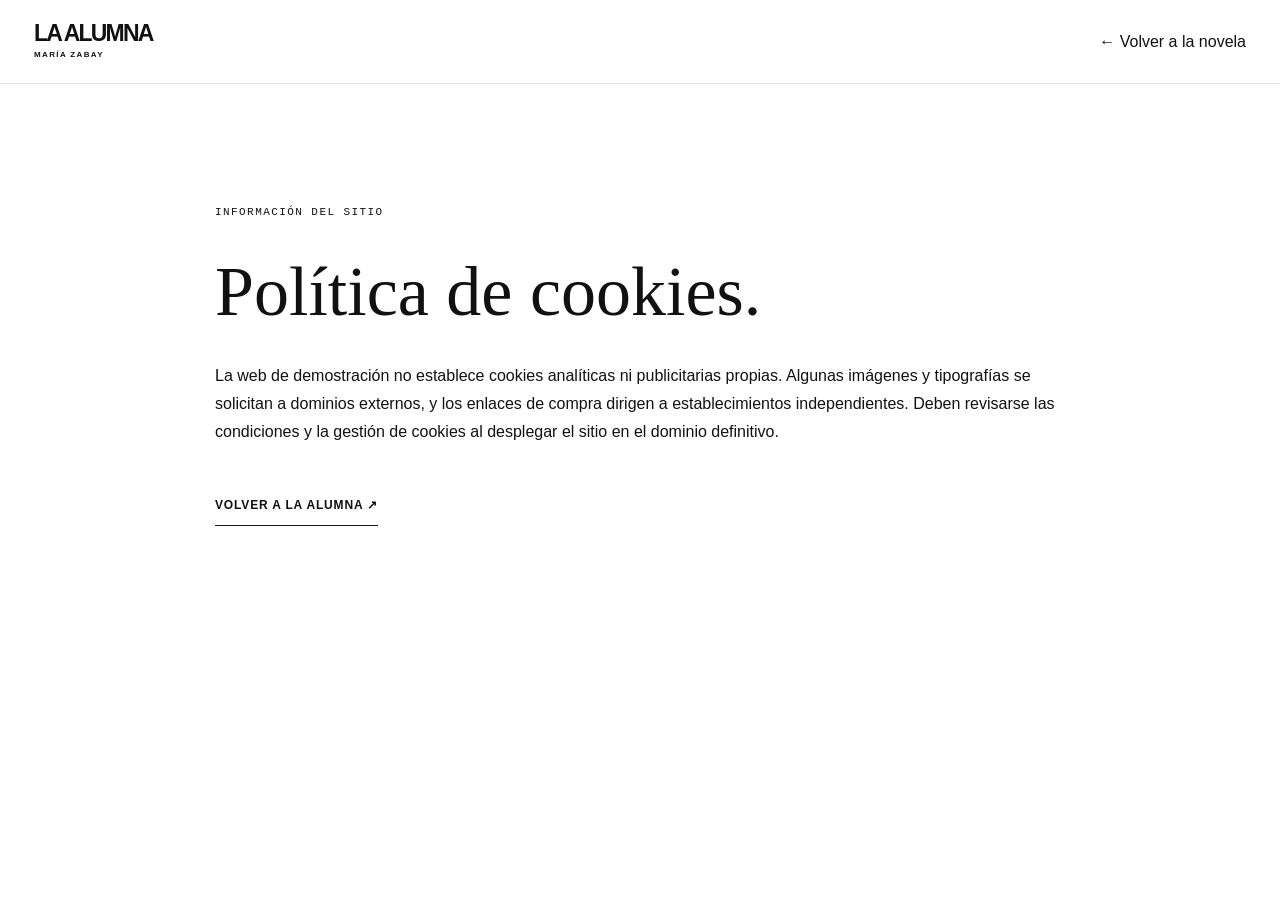
==== cookies.html @ 84623d20 "Add files via upload" ====
<!doctype html><html lang="es"><head><meta charset="utf-8"><meta name="viewport" content="width=device-width,initial-scale=1"><title>Cookies — La alumna</title><link rel="stylesheet" href="styles.css"></head><body><header class="site-header"><a class="identity" href="index.html"><span>LA ALUMNA</span><small>MARÍA ZABAY</small></a><a href="index.html">← Volver a la novela</a></header><main class="shell section" style="max-width:850px;min-height:65vh"><p class="eyebrow">INFORMACIÓN DEL SITIO</p><h1 style="font:400 clamp(40px,6vw,70px)/1.3 Georgia,serif;margin:25px 0">Política de cookies.</h1><p>La web de demostración no establece cookies analíticas ni publicitarias propias. Algunas imágenes y tipografías se solicitan a dominios externos, y los enlaces de compra dirigen a establecimientos independientes. Deben revisarse las condiciones y la gestión de cookies al desplegar el sitio en el dominio definitivo.</p><p style="margin-top:25px"><a class="underlined-link" href="index.html">Volver a La alumna ↗</a></p></main></body></html>
---- styles.css ----
:root{--paper:#fff;--ink:#131313;--muted:#65615f;--line:#e5e0dd;--soft:#f7f4f2;--rose:#eadad6;--pink:#b98d86;--serif:'Libre Baskerville',Georgia,'Times New Roman',serif;--sans:'DM Sans','Helvetica Neue',Arial,sans-serif;--edge:max(34px,calc((100vw - 1300px)/2));}
*,*::before,*::after{box-sizing:border-box}html{scroll-behavior:smooth;scroll-padding-top:92px}body{margin:0;background:var(--paper);color:var(--ink);font-family:var(--sans);font-size:15px;-webkit-font-smoothing:antialiased}body.modal-open{overflow:hidden}a{color:inherit;text-decoration:none}button{font:inherit}img{max-width:100%;display:block}button,a{-webkit-tap-highlight-color:transparent}button:focus-visible,a:focus-visible,[tabindex]:focus-visible{outline:2px solid #76615c;outline-offset:5px}h1,h2,h3,h4,p,blockquote,figure{margin:0}h1,h2,h3{font-weight:400}p{line-height:1.77}.shell{width:min(100% - 86px,1300px);margin-inline:auto}.scroll-progress{position:fixed;top:0;left:0;height:2px;width:0;background:#24201f;z-index:1000;pointer-events:none}.skip-link{position:absolute;z-index:300;top:-60px;left:20px;background:#111;color:#fff;padding:12px 18px}.skip-link:focus{top:15px}.site-header{height:84px;position:sticky;top:0;z-index:50;background:rgba(255,255,255,.96);display:flex;align-items:center;justify-content:space-between;padding:0 var(--edge);border-bottom:1px solid #e9e6e3;backdrop-filter:blur(15px);gap:28px}.identity{font-weight:700;display:flex;gap:4px;flex-direction:column;line-height:1;letter-spacing:.05em;font-size:19px;white-space:nowrap}.identity small{font-size:9px;letter-spacing:.235em;line-height:1.7;font-weight:500}.desktop-nav{display:flex;gap:clamp(14px,2vw,30px);align-items:center;margin-left:auto}.desktop-nav a{font-size:11px;letter-spacing:.01em;white-space:nowrap;transition:opacity .25s}.desktop-nav a:hover{opacity:.48}.header-actions{display:flex;gap:14px;align-items:center}.btn{display:inline-flex;gap:26px;align-items:center;justify-content:center;padding:17px 23px;font-size:11px;letter-spacing:.045em;font-weight:700;border:1px solid var(--ink);background:transparent;cursor:pointer;min-height:51px;transition:background .2s,transform .2s,color .2s}.btn:hover{transform:translateY(-2px)}.btn-dark{background:#151515;color:#fff}.btn-dark:hover{background:#39302e}.btn-small{min-height:41px;padding:12px 17px;font-size:11px;gap:15px}.menu-toggle{display:none;width:42px;height:42px;border:1px solid var(--line);background:#fff;flex-direction:column;align-items:center;justify-content:center;gap:6px;cursor:pointer}.menu-toggle span{width:17px;height:1px;background:#111;display:block}.mobile-nav{position:absolute;top:83px;left:0;right:0;background:#fff;border-bottom:1px solid var(--line);padding:16px var(--edge) 24px;box-shadow:0 15px 30px rgba(0,0,0,.04)}.mobile-nav:not([hidden]){display:grid}.mobile-nav a{padding:14px 0;border-bottom:1px solid var(--line);font-size:14px}
/* Hero editorial */
.hero{min-height:690px;position:relative;display:grid;grid-template-columns:1fr .9fr;align-items:center;column-gap:50px;padding-block:84px 78px}.hero-copy{position:relative;z-index:3;padding-bottom:44px}.eyebrow{font-size:10px;font-weight:700;letter-spacing:.21em;text-transform:uppercase;line-height:1.65}.hero .eyebrow{margin-bottom:34px}.pin{width:7px;height:7px;background:var(--ink);display:inline-block;border-radius:50%;margin-right:9px}.hairline-dot{margin-inline:8px}.hero h1{font-family:var(--serif);font-size:clamp(73px,8.3vw,135px);letter-spacing:-.095em;line-height:.98;white-space:nowrap}.hero h1 em{font-weight:400;letter-spacing:-.085em}.title-period{font-family:var(--serif);font-size:.8em;margin-left:.04em}.hero-lead{margin-top:34px;font-family:var(--serif);font-size:clamp(23px,2.7vw,34px);line-height:1.5;letter-spacing:-.025em}.hero-lead span{color:#817875}.hero-description{max-width:460px;margin:24px 0 29px;font-size:14px;color:#57524f;line-height:1.9}.hero-links{display:flex;align-items:center;gap:29px}.text-link{font-size:11px;text-decoration:underline;text-underline-offset:5px}.text-link span{margin-left:5px}.hero-art{height:550px;position:relative;display:flex;align-items:center;justify-content:center;min-width:0}.hero-halo{position:absolute;width:390px;height:470px;background:radial-gradient(ellipse at 50% 52%,#f6ebea 0%,#fcfaf9 62%,#fff 76%);border-radius:50%;filter:blur(4px)}.side-note{position:absolute;right:-4px;top:70px;writing-mode:vertical-rl;font-size:9px;letter-spacing:.25em;color:#8d8582}.book-slot{perspective:1400px;display:grid;place-items:center;width:440px;height:480px;max-width:100%;z-index:3;overflow:visible}.book-hint{position:absolute;bottom:5px;text-align:center;font-size:10px;letter-spacing:.05em;color:#86807d;white-space:nowrap}.hint-icon{display:inline-block;border:1px solid #b4a8a3;border-radius:50%;font-size:16px;width:30px;height:30px;line-height:28px;margin-right:8px;color:#423f3e}.hero-bottom{position:absolute;bottom:18px;left:0;right:0;display:flex;align-items:center;justify-content:space-between;font-size:9px;font-weight:700;letter-spacing:.15em;color:#8b8582}.hero-bottom a{color:#34302e}.hero-bottom a span{padding-left:8px}
/* Book: front, reverse and independently turning 3D sheets */
.book{--bw:253px;--bh:388px;position:relative;width:var(--bw);height:var(--bh);transform-style:preserve-3d;transform:rotateY(-16deg) rotateX(3deg) translateZ(0);transition:transform 1.1s cubic-bezier(.2,.72,.3,1);cursor:pointer}.book:focus-visible{outline:2px solid var(--ink)}.book-back,.book-sheet,.book-cover,.book-spine{position:absolute;inset:0;transform-style:preserve-3d}.book-back{background:linear-gradient(90deg,#d1c5c2,#eee8e4 5%,#faf8f6 18%,#f6f1ee 100%);box-shadow:inset -14px 0 4px -13px #c6bcb7,6px 7px 0 -3px #d4cbc7;transform:translateZ(-11px);border:1px solid #d1c8c3}.book-sheet{transform-origin:left center;transition:transform 1.25s cubic-bezier(.35,.03,.28,1);border:1px solid #e0dad5;background:#fbfaf8}.book-sheet.sheet-one{z-index:5;transform:translateZ(5px)}.book-sheet.sheet-two{z-index:4;transform:translateZ(3px)}.book-sheet.sheet-three{z-index:3;transform:translateZ(1px)}.page-face{position:absolute;inset:0;backface-visibility:hidden;background:linear-gradient(95deg,#f2eee8,#fff 12%,#fff 92%,#e9e2dd);padding:34px 24px;color:#393432;overflow:hidden;box-shadow:inset 7px 0 12px rgba(60,40,26,.045);display:flex;flex-direction:column;gap:20px}.page-face span{font-size:7px;font-weight:700;letter-spacing:.18em;color:#958882}.page-face strong{font-family:var(--serif);font-size:27px;font-weight:400;line-height:1.3;letter-spacing:-.06em;margin-top:40px}.page-face p{font-family:var(--serif);font-size:12px;line-height:1.9;margin-top:10px}.page-face.back-face{transform:rotateY(180deg);background:linear-gradient(95deg,#dcd5d0,#fff 13%,#fff 94%)}.book-cover{z-index:9;transform-origin:left center;transition:transform 1.25s cubic-bezier(.38,.04,.22,1);transform:translateZ(10px)}.cover-exterior,.cover-interior{position:absolute;inset:0;backface-visibility:hidden;overflow:hidden;border:1px solid rgba(0,0,0,.1)}.cover-exterior{background:#f1e9eb;box-shadow:inset 7px 0 12px rgba(0,0,0,.11),15px 20px 24px rgba(31,21,20,.15)}.cover-exterior img{width:100%;height:100%;object-fit:cover}.cover-interior{transform:rotateY(180deg);background:linear-gradient(90deg,#e8dfdc,#fff 20%,#fff);padding:35px 23px;display:flex;flex-direction:column;align-items:center;justify-content:space-between;text-align:center}.cover-interior span,.cover-interior small{font-size:8px;font-weight:700;letter-spacing:.2em}.cover-interior i{font-family:var(--serif);font-weight:400;font-size:17px;line-height:1.8}.book-spine{width:21px;inset:1px auto 1px -10px;background:linear-gradient(#bb8b8c,#d7aeaa);transform:rotateY(-90deg) translateZ(0);transform-origin:right center;writing-mode:vertical-rl;text-align:center;font-size:8px;color:#5d3836;letter-spacing:.12em;font-weight:700;padding-top:25px;z-index:2}.book::after{content:"";position:absolute;left:0;right:0;bottom:-2px;height:11px;transform-origin:top center;transform:rotateX(-90deg) translateY(-5px);background:repeating-linear-gradient(90deg,#efeae5 0px,#fff 2px,#ded7d1 3px,#fff 4px);z-index:1}.book:hover,.book.is-open,.book:focus-visible{transform:rotateY(-7deg) rotateX(2deg) translateX(13px);}.book:hover .book-cover,.book.is-open .book-cover,.book:focus-visible .book-cover{transform:translateZ(10px) rotateY(-153deg)}.book:hover .sheet-one,.book.is-open .sheet-one,.book:focus-visible .sheet-one{transform:translateZ(5px) rotateY(-146deg);transition-delay:.36s}.book:hover .sheet-two,.book.is-open .sheet-two,.book:focus-visible .sheet-two{transform:translateZ(3px) rotateY(-137deg);transition-delay:.71s}.book:hover .sheet-three,.book.is-open .sheet-three,.book:focus-visible .sheet-three{transform:translateZ(1px) rotateY(-119deg);transition-delay:1.04s}.book:not(:hover):not(.is-open):not(:focus-visible) .book-cover{transition-delay:.42s}.book:not(:hover):not(.is-open):not(:focus-visible) .sheet-three{transition-delay:0s}.book:not(:hover):not(.is-open):not(:focus-visible) .sheet-two{transition-delay:.13s}.book:not(:hover):not(.is-open):not(:focus-visible) .sheet-one{transition-delay:.28s}
.theme-band{height:76px;overflow:hidden;border-top:1px solid var(--line);border-bottom:1px solid var(--line);display:flex;align-items:center}.theme-band-track{display:flex;align-items:center;gap:30px;white-space:nowrap;text-transform:uppercase;letter-spacing:.12em;font-size:14px;font-family:var(--serif);animation:marquee 45s linear infinite;width:max-content}.theme-band-track b{font-size:19px;font-weight:400;color:#9b8c87}@keyframes marquee{to{transform:translateX(-40%)}}.section{padding-top:120px;padding-bottom:120px}.section-top{display:flex;align-items:center;gap:28px;margin-bottom:75px}.index,.tiny-tag{font-size:10px;letter-spacing:.15em;font-weight:700;white-space:nowrap}.section-rule{height:1px;background:var(--line);flex:1}.tiny-tag{color:#9b9490;font-weight:500}.story-layout{display:grid;grid-template-columns:1fr .74fr;gap:13%;align-items:start}.story-heading h2,.two-cols h2,.excerpt-content h2,.characters-header h2,.press-head h2{font:400 clamp(38px,4.4vw,67px)/1.24 var(--serif);letter-spacing:-.055em}.story-heading h2{max-width:640px}.thin-ornament{font-size:36px;padding-top:55px}.story-body{padding-top:9px}.story-body>p{font-size:14px;color:#514e4a;margin-bottom:25px}.story-body .intro-paragraph{font:400 24px/1.55 var(--serif);color:#111;letter-spacing:-.035em;margin-bottom:26px}.line-quote{border-left:2px solid var(--pink);margin-top:36px;padding:8px 0 8px 26px;display:flex;align-items:flex-start;gap:16px}.line-quote>span{font:40px var(--serif);line-height:1;color:#bb9991}.line-quote p{font:italic 16px/1.7 var(--serif)}.horizontal-line{height:1px;background:var(--line);margin-block:90px 64px}.universe-grid{display:grid;grid-template-columns:1fr .8fr;gap:16%;align-items:center}.universe-title .eyebrow{margin-bottom:23px}.universe-title h3{font:400 clamp(29px,3.6vw,46px)/1.35 var(--serif);letter-spacing:-.06em;max-width:490px;margin-bottom:22px}.universe-title>p:last-child{font-size:14px;color:#635e5b;max-width:460px}.universe-quote{padding:44px 30px 44px 55px;background:#f6f4f2}.universe-quote p{font:italic 25px/1.6 var(--serif);letter-spacing:-.04em}.universe-quote small{display:block;margin-top:28px;font-size:9px;letter-spacing:.12em;color:#85817b}
.universe-section{background:#faf9f8}.two-cols{display:grid;grid-template-columns:1fr .85fr;gap:14%;margin-bottom:100px}.two-cols .eyebrow{margin-bottom:26px}.body-long{padding-top:22px}.body-long p{font-size:14px;color:#5d5753;margin-bottom:24px}.body-long p strong{color:var(--ink);font-weight:600}.synopsis-pane{background:#fff;display:grid;grid-template-columns:1.1fr .9fr;min-height:600px}.synopsis-copy{padding:clamp(45px,6vw,90px)}.synopsis-copy h3{font:400 clamp(31px,4vw,55px)/1.3 var(--serif);letter-spacing:-.07em;margin:25px 0 28px}.synopsis-copy>p:not(.eyebrow){font-size:14px;color:#56514e;margin-top:16px}.underlined-link{display:inline-flex;justify-content:space-between;gap:25px;border-bottom:1px solid #151515;padding-bottom:11px;margin-top:25px;font-size:12px;font-weight:600}.underlined-link:hover{color:#a17c75}.synopsis-art{display:grid;place-items:center;min-width:0;background:linear-gradient(145deg,#eae2de,#f9f4f2 65%,#e7dddb)}.cover-editorial{position:relative;width:47%;box-shadow:26px 30px 29px rgba(55,38,36,.20);transform:rotate(-5deg)}.cover-editorial img{width:100%;height:auto}.cover-editorial>span{position:absolute;bottom:-45px;left:0;white-space:nowrap;font-size:9px;letter-spacing:.13em;color:#8b7772}.pillars{display:grid;grid-template-columns:repeat(4,1fr);margin-top:65px;gap:0}.pillar{padding:25px 30px 26px;border-top:1px solid #d8d3d0;border-right:1px solid #dedad7}.pillar:first-child{padding-left:0}.pillar:last-child{border-right:0}.pillar>span{font-size:9px;letter-spacing:.17em;color:#7d736d}.pillar h4{font:400 26px/1.3 var(--serif);letter-spacing:-.045em;margin:24px 0 12px}.pillar p{font-size:12px;line-height:1.75;color:#6b6461}
.excerpt-content{display:grid;grid-template-columns:1fr .7fr;gap:13%;min-height:480px;align-items:center}.excerpt-content .eyebrow{margin-bottom:30px}.excerpt-content blockquote{font:italic clamp(21px,2.2vw,30px)/1.75 var(--serif);letter-spacing:-.04em;max-width:650px;margin:35px 0}.minor-note{max-width:485px;font-size:11px;margin-top:18px;color:#857f7b}.minor-note a{text-decoration:underline;text-underline-offset:3px}.excerpt-book-visual{min-height:410px;display:grid;place-items:center;position:relative;background:linear-gradient(120deg,#f5f2f0,#f6eeee 65%,#fff)}.excerpt-book-visual img{height:335px;width:auto;box-shadow:20px 23px 30px rgba(53,36,35,.16);transform:rotate(5deg)}.ex-book-label{position:absolute;left:25px;bottom:23px;font-size:9px;letter-spacing:.18em;color:#817571}
.characters-section{background:#f8f6f4}.characters-header{display:flex;justify-content:space-between;gap:40px;align-items:end;margin-bottom:60px}.characters-header h2{max-width:640px}.characters-header p{max-width:270px;font-size:14px;color:#69615f}.characters-shell{display:grid;grid-template-columns:.53fr 1fr;border-top:1px solid #dcd5d0;min-height:370px}.character-tabs{border-right:1px solid #dcd5d0;display:flex;flex-direction:column}.character-tabs button{border:0;border-bottom:1px solid #dcd5d0;padding:28px 25px 28px 0;display:flex;align-items:center;justify-content:space-between;background:transparent;font:400 26px/1.2 var(--serif);text-align:left;cursor:pointer;color:#817b77;transition:color .2s}.character-tabs button:hover,.character-tabs button[aria-selected=true]{color:var(--ink)}.character-tabs button[aria-selected=true] span{transform:translate(4px,-4px)}.character-tabs span{font:15px var(--sans);transition:transform .2s}.character-detail{padding:35px 0 30px 75px;max-width:650px}.character-kicker{font-size:10px;letter-spacing:.18em;color:#8e837e}.character-detail h3{font:400 38px/1.35 var(--serif);letter-spacing:-.05em;margin:26px 0}.character-detail>p{font-size:14px;color:#645d59}.character-fear{border-top:1px solid #d9d0cb;padding-top:22px;margin-top:30px;display:flex;gap:25px;font-size:12px}.character-fear b{font-size:9px;letter-spacing:.15em;white-space:nowrap;padding-top:3px}.character-fear span{color:#5b5552}
.press-head{display:flex;align-items:end;justify-content:space-between;gap:30px;margin-bottom:60px}.press-head p{max-width:280px;color:#6c6561;font-size:14px}.press-grid{display:grid;grid-template-columns:repeat(3,1fr);gap:17px}.press-card{border:1px solid var(--line);padding:29px 26px;min-height:345px;display:flex;flex-direction:column;transition:background .24s,transform .24s;min-width:0}.press-card:hover{background:#f8f5f4;transform:translateY(-4px)}.press-card-featured{grid-column:span 3;min-height:370px;background:#f7f5f3}.press-card-featured .press-inner{display:grid;grid-template-columns:1fr 210px;gap:35px}.press-card-featured .press-inner img{width:190px;height:260px;object-fit:cover;object-position:top center;mix-blend-mode:multiply;filter:grayscale(1)}.press-index{font-size:9px;letter-spacing:.18em;color:#99918c;display:block;margin-bottom:30px}.press-meta{font-weight:700;letter-spacing:.13em;font-size:9px}.press-meta span{margin-inline:7px;color:#afa39f}.press-card h3{font:400 26px/1.4 var(--serif);letter-spacing:-.055em;margin:18px 0;max-width:460px}.press-card p{font-size:12px;color:#6d6560;max-width:430px}.press-link{font-size:11px;font-weight:700;display:block;margin-top:auto;padding-top:27px;text-decoration:underline;text-underline-offset:5px}.press-card-featured h3{font-size:clamp(31px,3vw,45px)}
.author-section{border-top:1px solid var(--line)}.author-grid{display:grid;grid-template-columns:1.04fr .86fr;gap:14%;align-items:start}.author-copy h2{font:400 clamp(60px,7vw,103px)/1.11 var(--serif);letter-spacing:-.085em;margin:24px 0 35px}.author-copy h2 span{font-size:.8em}.author-copy>p:not(.eyebrow){font-size:13px;line-height:1.93;margin-bottom:18px;color:#57514d}.author-portrait{position:relative;min-width:0}.author-portrait img{width:100%;height:570px;object-fit:cover;object-position:center 30%;filter:saturate(.86)}.author-portrait>span{display:block;font-size:9px;letter-spacing:.18em;color:#8f8680;margin-top:15px}.author-manifesto{margin-top:115px;margin-bottom:130px;border-block:1px solid var(--line);padding:65px 20px;display:flex;align-items:center;gap:9%;justify-content:center}.author-manifesto span{font-size:45px}.author-manifesto blockquote{font:italic 36px/1.45 var(--serif);letter-spacing:-.045em;max-width:730px}.books-heading{display:flex;justify-content:space-between;align-items:end;margin-bottom:36px;gap:30px}.books-heading .eyebrow{margin-bottom:20px}.books-heading h3{font:400 clamp(30px,4vw,49px)/1.3 var(--serif);letter-spacing:-.05em}.carousel-controls{display:flex;gap:8px;flex-shrink:0}.arrow-button{width:51px;height:51px;border:1px solid #bfb8b4;background:#fff;font-size:21px;cursor:pointer;transition:background .22s,color .22s}.arrow-button:hover{background:#171717;color:#fff}.books-carousel{display:flex;gap:21px;overflow-x:auto;scroll-snap-type:x mandatory;overscroll-behavior-x:contain;padding-bottom:22px;scrollbar-width:none;cursor:grab}.books-carousel:active{cursor:grabbing}.books-carousel::-webkit-scrollbar{display:none}.book-card{flex:0 0 clamp(164px,16.4vw,205px);scroll-snap-align:start;min-width:0;display:flex;flex-direction:column;gap:7px}.book-card-cover{width:100%;aspect-ratio:2/3;display:flex;align-items:center;justify-content:center;background:#f6f3f0;overflow:hidden;transition:transform .3s;box-shadow:0 3px 7px rgba(34,28,27,.04)}.book-card:hover .book-card-cover{transform:translateY(-6px)}.book-card-cover img{width:100%;height:100%;object-fit:contain}.book-card>span{font:400 14px/1.5 var(--serif);margin-top:12px}.book-card>small{font-size:10px;color:#89817c}.cover-type{padding:12px;background:#1f1c1b;color:#e5dcd7;flex-direction:column;gap:25px}.cover-type span{font-size:8px;letter-spacing:.14em}.cover-type strong{font:400 26px/1.3 var(--serif);text-align:center}.cover-type i{font:italic 12px var(--serif)}.carousel-progress{height:2px;background:#edeae8;margin-top:25px;overflow:hidden}.carousel-progress span{display:block;width:15%;height:100%;background:#171717;transition:width .25s,transform .25s}.reviews-block{margin-top:120px;padding-top:74px;border-top:1px solid var(--line)}.reviews-block>.eyebrow{margin-bottom:45px}.reviews-grid{display:grid;grid-template-columns:repeat(2,1fr);gap:0 70px}.reviews-grid figure{border-top:1px solid var(--line);padding:34px 0 42px}.reviews-grid blockquote{font:italic 18px/1.75 var(--serif);letter-spacing:-.018em}.reviews-grid figcaption{font-size:11px;font-weight:700;margin-top:22px;letter-spacing:.07em}
.final-cta{border-top:1px solid var(--line);background:#f9f6f4;padding:145px 0}.final-grid{display:grid;grid-template-columns:1fr 1fr;gap:12%;align-items:center}.final-book-art{perspective:1400px;min-height:475px;display:flex;align-items:center;justify-content:center;flex-direction:column;padding-top:25px;position:relative}.book--final{--bw:228px;--bh:350px}.final-book-hint{font-size:10px;color:#8e817c;letter-spacing:.08em;margin-top:40px}.final-copy>.eyebrow{display:block;margin-bottom:31px}.final-copy h2{font:400 clamp(37px,4.7vw,67px)/1.3 var(--serif);letter-spacing:-.058em;margin-bottom:27px}.final-copy p{font-size:15px;color:#665f5b;max-width:440px;margin-bottom:31px}.book-data{font-size:10px;letter-spacing:.09em;color:#8c827e;margin-top:34px;line-height:2}.book-data span{margin-inline:7px}.site-footer{padding:37px 0;border-top:1px solid var(--line)}.footer-grid{display:grid;grid-template-columns:1fr 1fr 2fr;gap:20px;align-items:center}.footer-brand{font-weight:700;font-size:16px;letter-spacing:.06em;display:flex;flex-direction:column;gap:4px}.footer-brand small{font-size:8px;letter-spacing:.22em}.site-footer p{font-size:10px;line-height:1.5;color:#78716e}.site-footer nav{display:flex;flex-wrap:wrap;justify-content:flex-end;gap:13px 20px}.site-footer nav a{font-size:10px;color:#4c4846}.site-footer nav a:hover{text-decoration:underline}
/* Modals, reader and accessible controls */
.modal[hidden]{display:none!important}.modal{position:fixed;inset:0;z-index:250;display:grid;place-items:center;padding:24px}.modal-dim{position:absolute;inset:0;background:rgba(12,10,9,.62)}.modal-panel{position:relative;max-width:550px;width:100%;background:white;box-shadow:0 30px 90px rgba(0,0,0,.15);padding:56px;max-height:min(92dvh,840px);overflow-y:auto}.modal-panel h2{font:400 38px/1.34 var(--serif);letter-spacing:-.055em;margin:22px 0}.modal-panel>p:not(.eyebrow){font-size:13px;color:#706762}.modal-close{position:absolute;right:15px;top:15px;width:40px;height:40px;border:1px solid #e4dedb;background:white;font-size:24px;cursor:pointer}.buy-links{margin-top:32px;border-top:1px solid #ded8d4}.buy-links a{padding:21px 0;border-bottom:1px solid #ded8d4;display:flex;justify-content:space-between;align-items:center;font-size:14px;font-weight:600}.buy-links a:hover{color:#a37670}.modal-meta{font-size:9px;letter-spacing:.14em;color:#837d79;margin-top:28px}.modal-panel-large{max-width:770px}.preview-disclaimer{font-size:11px!important}.reader-page{margin-top:25px;min-height:335px;background:#faf8f6;border:1px solid #eee9e5;padding:32px clamp(24px,6vw,75px);display:flex;flex-direction:column;justify-content:space-between}.reader-head,.reader-foot{font-size:9px;letter-spacing:.17em;color:#918581}.reader-page h3{font:400 32px/1.3 var(--serif);margin:23px 0 10px}.reader-page p{font:400 16px/1.9 var(--serif);line-height:1.9}.reader-foot{align-self:flex-end;margin-top:auto;padding-top:20px}.reader-controls{display:flex;justify-content:space-between;gap:10px;align-items:center;margin-top:22px}.reader-controls button{border:1px solid #e0d8d4;padding:12px;background:white;cursor:pointer;font-size:11px}.reader-controls a{font-size:10px;text-decoration:underline;text-underline-offset:4px;text-align:center}.reader-controls button:disabled{opacity:.35;cursor:not-allowed}.js-ready .fadein{opacity:0;transform:translateY(20px);transition:opacity .8s ease,transform .8s ease}.js-ready .fadein.revealed{opacity:1;transform:translateY(0)}
@media(max-width:1100px){.desktop-nav{gap:13px}.desktop-nav a{font-size:10px}.shell{width:calc(100% - 65px)}.hero{column-gap:25px}.hero h1{font-size:clamp(68px,8vw,104px)}.hero-art{transform:scale(.88)}.author-grid{gap:7%}.story-layout,.universe-grid{gap:8%}.final-grid{gap:7%}}
@media(max-width:840px){.desktop-nav{display:none}.menu-toggle{display:flex}.site-header{height:74px}.mobile-nav{top:73px}.shell{width:calc(100% - 48px)}.hero{grid-template-columns:1fr 1fr;min-height:700px;gap:0;padding-block:60px 80px}.hero h1{font-size:clamp(61px,8.4vw,85px)}.hero-description{font-size:12px}.hero-lead{font-size:23px}.hero-art{transform:scale(.76);transform-origin:center}.side-note{display:none}.hero-links{gap:15px;flex-wrap:wrap}.hero-links .btn{padding:14px 16px;min-height:44px}.hero-bottom{font-size:8px}.story-layout,.two-cols,.universe-grid{gap:45px}.press-grid{grid-template-columns:repeat(2,1fr)}.press-card-featured{grid-column:span 2}.press-card:last-child{grid-column:span 2;min-height:240px}.author-grid{gap:35px}.author-portrait img{height:500px}.books-carousel{gap:16px}.footer-grid{grid-template-columns:1fr 2fr}.footer-brand{grid-row:span 2}.site-footer nav{grid-column:2;justify-content:flex-start}}
@media(max-width:650px){html{scroll-padding-top:70px}.shell{width:calc(100% - 38px)}.site-header{padding:0 19px}.identity{font-size:15px}.identity small{font-size:7px}.header-actions{gap:9px}.header-actions .btn{font-size:10px;padding:10px 12px;min-height:39px}.hero{display:flex;flex-direction:column;min-height:0;align-items:stretch;padding:64px 0 58px}.hero-copy{padding:0}.hero .eyebrow{margin-bottom:21px}.hero h1{font-size:clamp(66px,17vw,102px)}.hero-lead{margin-top:25px;font-size:24px}.hero-description{max-width:520px;font-size:13px;margin-top:13px}.hero-art{height:435px;transform:scale(.78);transform-origin:top center;margin-top:48px;margin-bottom:-78px}.book-slot{height:440px}.hero-halo{width:340px;height:420px}.book-hint{bottom:-13px}.hero-bottom{position:static;margin-top:45px;font-size:7px;gap:10px}.hero-bottom span:nth-child(2){display:none}.theme-band{height:58px}.theme-band-track{font-size:12px}.section{padding-block:80px}.section-top{gap:15px;margin-bottom:43px}.index,.tiny-tag{font-size:8px}.tiny-tag{display:none}.story-layout,.two-cols,.universe-grid,.excerpt-content,.characters-shell,.synopsis-pane,.author-grid,.final-grid{display:grid;grid-template-columns:1fr;gap:31px}.story-heading h2,.two-cols h2,.excerpt-content h2,.characters-header h2,.press-head h2{font-size:clamp(36px,9vw,51px)}.story-body>p{font-size:13px}.story-body .intro-paragraph{font-size:22px}.thin-ornament{padding-top:12px}.horizontal-line{margin-block:50px 44px}.universe-quote{padding:30px}.universe-quote p{font-size:21px}.two-cols{margin-bottom:55px}.body-long{padding-top:0}.synopsis-copy{padding:40px 28px}.synopsis-copy h3{font-size:38px}.synopsis-art{height:410px}.cover-editorial{width:45%}.pillars{grid-template-columns:repeat(2,1fr);margin-top:40px}.pillar{padding:24px 15px!important;border-bottom:1px solid var(--line)}.pillar:nth-child(2n){border-right:0}.pillar h4{font-size:24px}.excerpt-content{gap:42px}.excerpt-content blockquote{font-size:22px;margin:25px 0}.excerpt-book-visual{min-height:400px}.characters-header{display:block}.characters-header p{margin-top:18px}.characters-shell{gap:10px}.character-tabs{border-right:0}.character-tabs button{font-size:21px;padding:18px 0}.character-detail{padding:26px 0}.character-detail h3{font-size:30px}.press-head{display:block}.press-head p{margin-top:17px}.press-grid{grid-template-columns:1fr}.press-card-featured,.press-card:last-child{grid-column:1}.press-card-featured .press-inner{grid-template-columns:1fr 90px;gap:15px}.press-card-featured .press-inner img{width:90px;height:190px}.press-card{min-height:245px}.press-card-featured h3{font-size:28px}.press-card h3{font-size:25px}.author-grid{gap:45px}.author-copy h2{font-size:72px}.author-portrait img{height:430px}.author-manifesto{margin:72px 0;padding:46px 8px;gap:25px}.author-manifesto blockquote{font-size:24px}.author-manifesto span{font-size:26px}.books-heading{align-items:end}.books-heading h3{font-size:30px}.carousel-controls .arrow-button{width:39px;height:39px}.books-carousel{gap:13px}.book-card{flex-basis:150px}.reviews-block{margin-top:72px;padding-top:50px}.reviews-grid{grid-template-columns:1fr}.reviews-grid figure{padding:27px 0}.reviews-grid blockquote{font-size:16px}.final-cta{padding:82px 0}.final-grid{gap:5px}.final-book-art{min-height:430px}.final-copy h2{font-size:44px}.site-footer{padding:32px 0}.footer-grid{grid-template-columns:1fr;gap:18px}.footer-brand{grid-row:auto}.site-footer nav{grid-column:1;justify-content:flex-start}.modal{padding:13px}.modal-panel{padding:45px 24px 26px}.modal-panel h2{font-size:31px}.reader-page{min-height:310px}.reader-controls button{font-size:10px;padding:10px 8px}.reader-controls a{font-size:9px;max-width:125px}}
@media(prefers-reduced-motion:reduce){html{scroll-behavior:auto}.theme-band-track{animation:none}.js-ready .fadein{opacity:1;transform:none;transition:none}.book,.book-sheet,.book-cover{transition-duration:.01ms!important;transition-delay:0ms!important}.btn,.press-card,.book-card-cover{transition:none}}
.image-failed{background:#eae6e3;display:flex;align-items:center;justify-content:center;padding:15px;text-align:center}.image-failed img{display:none!important}.image-fallback{font:400 17px/1.45 var(--serif);color:#45403d}.author-portrait.image-failed{min-height:570px}.author-portrait.image-failed .image-fallback{font-size:32px}.arrow-button:disabled{opacity:.35;cursor:default}.reader-page.turn{animation:paperPulse .38s ease}@keyframes paperPulse{0%{opacity:.55;transform:rotateY(-5deg)}100%{opacity:1;transform:rotateY(0)}}

.voice-section{background:#fff;border-block:1px solid var(--line)}.voice-layout{display:grid;grid-template-columns:1fr 1fr;gap:12%}.voice-heading .eyebrow{margin-bottom:30px}.voice-heading h2{font:400 clamp(40px,4.3vw,62px)/1.3 var(--serif);letter-spacing:-.055em;margin-bottom:26px}.voice-heading>p:not(.eyebrow){font-size:14px;color:#67605c;max-width:520px}.voice-quotes{border-top:1px solid var(--line)}.voice-quotes>div{padding:25px 0 31px;border-bottom:1px solid var(--line)}.voice-quotes span{font-size:9px;letter-spacing:.15em;color:#91847d}.voice-quotes blockquote{font:italic 25px/1.55 var(--serif);letter-spacing:-.035em;margin-top:17px}@media(max-width:650px){.voice-layout{grid-template-columns:1fr;gap:39px}.voice-heading h2{font-size:41px}.voice-quotes blockquote{font-size:22px}}

.backpage-inner{position:absolute;inset:0;padding:33px 24px;display:flex;flex-direction:column;align-items:flex-start;box-shadow:inset 10px 0 17px rgba(40,20,20,.07)}.backpage-inner span,.backpage-inner small{font-size:7px;letter-spacing:.15em;color:#978a83}.backpage-inner strong{font:400 25px/1.4 var(--serif);letter-spacing:-.06em;margin-top:76px}.backpage-inner p{font:400 12px/1.8 var(--serif);margin-top:20px}.backpage-inner small{margin-top:auto}

/* Versión actualizada: gancho narrativo y páginas reales de la primera edición */
.hero-political-hook{font:italic 17px/1.65 var(--serif);max-width:465px;border-left:2px solid #171717;padding-left:18px;margin-top:23px;color:#282422;letter-spacing:-.025em}
.page-original{padding:0!important;background:#fff!important;display:block!important}
.page-original img{display:block;width:100%;height:100%;object-fit:fill;pointer-events:none}
.page-simple{justify-content:center;text-align:center;align-items:center}
.page-simple strong{margin-top:15px;font-size:23px}
.page-enlarge{font:600 10px/1.5 var(--sans);letter-spacing:.015em;background:none;border:none;border-bottom:1px solid currentColor;cursor:pointer;color:#332d2b;padding:0 0 3px;margin-left:10px}
.book-hint{line-height:1.8}.final-book-hint button{font:inherit;color:inherit}
.reader-original{background:#fafafa;padding:12px;align-items:center;min-height:0;max-height:70vh;justify-content:center}
.reader-original img{display:block;max-width:100%;max-height:60vh;width:auto;height:auto;object-fit:contain;filter:drop-shadow(0 2px 6px rgba(0,0,0,.09))}
.reader-original .reader-foot{align-self:flex-end;margin:6px 8px 0;padding:0}
@media(max-width:650px){.hero-political-hook{font-size:15px;margin-top:19px}.book-hint{white-space:normal;width:380px;max-width:95vw}.page-enlarge{font-size:9px}.modal-panel-large{max-height:94dvh}.reader-original img{max-height:54dvh}}

/* Cubiertas auténticas: nunca sustituir por portadas de fantasía */
.book-card-cover{position:relative;background:#eeeae6}
.book-card-cover .remote-cover-note{display:flex;position:absolute;inset:0;align-items:center;justify-content:center;max-width:none;font:italic 14px/1.5 Georgia,serif;color:#68615b;text-align:center;padding:20px}
.book-card-cover img{position:relative;z-index:1}
.book-card-cover.image-unavailable img{display:none}
.book-card-cover.image-unavailable .remote-cover-note{display:block}
.author-portrait{position:relative}
.portrait-offline-note{display:none;font:italic 16px/1.6 Georgia,serif;max-width:28ch}
.author-portrait.image-unavailable{min-height:340px;background:#f1eeeb;display:flex;align-items:center;justify-content:center;flex-direction:column}
.author-portrait.image-unavailable img{display:none}
.author-portrait.image-unavailable .portrait-offline-note{display:block}
.cover-source-notice{margin-top:12px;font-size:11px;line-height:1.8;color:#776d66}
.cover-source-notice a{text-decoration:underline;text-underline-offset:3px}

/* REVISIÓN FINAL — fotografía facilitada por la autora, autoría y libro interactivo central */
.story-photo {width:min(100%,620px);margin:42px 0 0;overflow:hidden;background:#f2eeeb}
.story-photo img {display:block;width:100%;height:clamp(350px,40vw,560px);object-fit:cover;object-position:center 22%;filter:saturate(.91)}
.story-photo::after {content:'';display:block;width:100%;height:1px;background:var(--line)}
.story-heading {align-self:start}
.story-heading h2{margin-bottom:0}
.synopsis-art {perspective:1500px;overflow:visible;min-height:590px;position:relative}
.synopsis-art .book--synopsis {--bw:228px;--bh:354px;z-index:1;transform-origin:center center}
.synopsis-art .book--synopsis:hover,.synopsis-art .book--synopsis.is-open,.synopsis-art .book--synopsis:focus-visible {z-index:3}
.synopsis-art:has(.book--synopsis:hover) {z-index:10}
.author-portrait {align-self:start}
.author-portrait img {width:100%;height:570px;object-fit:cover;object-position:center 24%;filter:none}
.author-portrait .portrait-quote {border-top:1px solid var(--line);padding:25px 0 0;margin:22px 0 0;font:italic clamp(20px,2.2vw,30px)/1.48 var(--serif);letter-spacing:-.035em;color:var(--ink)}
.books-heading{margin-top:54px}
@media(max-width:840px){.synopsis-art{min-height:510px}}
@media(max-width:650px){.story-photo{margin-top:31px}.story-photo img{height:400px}.synopsis-art{min-height:480px;overflow:hidden}.synopsis-art .book--synopsis{--bw:195px;--bh:300px}.author-portrait img{height:430px}.author-portrait .portrait-quote{font-size:22px}.books-heading{margin-top:32px}}

/* Final reader and carousel refinements */
.book-back-original{background:#fff;border:1px solid #e4ddd7;overflow:hidden}
.book-back-original>img{width:100%;height:100%;object-fit:contain;display:block}
.book-sheet .page-face.page-original{padding:0;display:block;background:#fff}
.book-sheet .page-face.page-original img{display:block;width:100%;height:100%;object-fit:contain}
.book-card-cover{isolation:isolate}
.book-card-cover .remote-cover-note{display:none;z-index:1;background:#f0eeeb;flex-direction:column;gap:17px;justify-content:center;align-items:center;color:#222;white-space:normal}
.book-card-cover.image-unavailable .remote-cover-note{display:flex}
.book-card-cover.image-unavailable img{display:none}
.fallback-book-title{font:italic 22px/1.3 var(--serif);letter-spacing:-.04em}
.book-card-cover .remote-cover-note a,.book-card-cover .remote-cover-note .fallback-book-link{position:relative;z-index:2;display:inline-block;border-bottom:1px solid currentColor;font:600 10px/1.5 var(--sans);text-decoration:none;padding-bottom:5px;color:#222}
.book-card-cover .remote-cover-note a:hover{color:#8d6354}

/* Atribución editorial bajo la cita de Lecturalia. */
.story-heading .story-attribution{margin:21px 0 0;font:600 11px/1.5 Arial,Helvetica,sans-serif;letter-spacing:.17em;text-transform:uppercase;color:#77706b}
.story-heading h2 em{font-weight:400;font-style:italic}
@media(max-width:650px){.story-heading .story-attribution{margin-top:16px}}

/* ENTREVISTA AMPLIADA — la franja entera abre el documento */
button.press-card-featured{width:100%;font:inherit;color:inherit;text-align:left;cursor:zoom-in;appearance:none;-webkit-appearance:none}
button.press-card-featured .press-inner{align-items:center}
button.press-card-featured .press-inner img{height:285px;object-fit:contain;object-position:center;background:#fff;filter:none;mix-blend-mode:normal}
button.press-card-featured:focus-visible{outline:3px solid #242424;outline-offset:3px}
.press-image-modal{padding:18px;background:rgba(15,13,12,.30)}
.press-modal-box{position:relative;z-index:2;width:min(94vw,1100px);height:min(95vh,1200px);height:min(95dvh,1200px);background:#fff;display:flex;flex-direction:column;box-shadow:0 25px 90px rgba(0,0,0,.22)}
.press-modal-toolbar{display:flex;align-items:center;justify-content:space-between;gap:22px;padding:12px 20px;border-bottom:1px solid #e2dfdc;min-height:63px;flex:0 0 auto}
.press-modal-toolbar>span{font:600 10px/1.4 var(--sans);letter-spacing:.15em;color:#413e3b}
.press-modal-toolbar .press-close{position:static;flex-shrink:0}
.press-modal-scroll{overflow:auto;background:#f5f4f2;flex:1;min-height:0;padding:18px 20px;overscroll-behavior:contain;text-align:center}
.press-modal-scroll img{display:block;width:min(100%,776px);height:auto;margin:0 auto;box-shadow:0 6px 24px rgba(0,0,0,.06);background:white}
@media(max-width:650px){.press-modal-box{width:96vw;height:94dvh}.press-modal-toolbar{padding:8px 12px}.press-modal-toolbar>span{font-size:9px;letter-spacing:.09em}.press-modal-scroll{padding:10px 8px}button.press-card-featured .press-inner img{height:205px;width:104px}}
/* Make cover images stand out, preserve their authentic source ratio */
.book-card-cover{background:#fff}
.book-card-cover img{object-fit:contain;object-position:center;max-height:100%;background:#fff}
.book-card-cover .remote-cover-note{background:#f4f1ed}

/* 18 NOV · ACABADO EDITORIAL BLANCO: mantiene escala y familias tipográficas */
:root{--paper:#ffffff;--ink:#141414;--muted:#605d5a;--line:#e7e5e2;--soft:#ffffff;--serif:'Libre Baskerville',Georgia,'Times New Roman',serif;--sans:'DM Sans','Helvetica Neue',Arial,sans-serif}
html,body,#contenido,.universe-section,.characters-section,.voice-section,.excerpt-section,.author-section,.press-section,.final-cta,.theme-band{background-color:#ffffff}
.universe-section,.characters-section,.final-cta{border-top:1px solid var(--line)}
.universe-quote{background:#fff;border:1px solid var(--line)}
.press-card-featured{background:#fff;border-color:var(--line)}
.press-card{background:#fff}
.press-card:hover{background:#fbfbfb}
.story-attribution{font-family:var(--sans)}
.book-card-cover{background:#fff;border:1px solid #ece9e6}
.book-card-cover .remote-cover-note{background:#fff}
.hero-halo{background:radial-gradient(ellipse at 50% 55%,#f9f7f7 0%,#fff 78%)}
.hero,.section,.final-cta{color:var(--ink)}
@media (max-width:800px){.section{background-color:#ffffff}}

/* Revisión final: blanco puro y jerarquía editorial alineada con Miseria. */
:root{--paper:#ffffff;--soft:#ffffff;--ink:#111111;--line:#e6e6e6;--muted:#585858;
--serif:'Libre Baskerville',Georgia,'Times New Roman',serif;
--sans:'DM Sans','Helvetica Neue',Arial,sans-serif}
html,body,body>main,main,#contenido,.story,.universe-section,.characters-section,.voice-section,
.excerpt-section,.author-section,.press-section,.site-footer,.final-cta,.theme-band,.section,
.synopsis-pane,.synopsis-art,.synopsis-copy,.author-grid,.author-copy,.books-heading{background-color:#ffffff!important}
.site-header{background:#fff!important}
.hero-halo{background:none!important;filter:none!important}
.excerpt-book-visual,.universe-quote,.press-card,.press-card-featured,.book-card-cover,
.remote-cover-note{background-color:#fff!important}
.universe-quote,.excerpt-book-visual,.book-card-cover{border:1px solid #eee!important}
.hero h1{font-family:var(--serif);font-size:clamp(63px,7vw,108px)}
.hero-lead{font-family:var(--serif)}
.story-layout{grid-template-columns:minmax(0,1fr) minmax(0,.98fr)!important;align-items:start;gap:clamp(32px,5.6vw,92px)!important}
.story-heading h2{font-family:var(--serif);font-size:clamp(33px,3.3vw,48px)!important;line-height:1.34!important;
letter-spacing:-.045em!important;font-weight:400;max-width:100%}
.story-heading .story-attribution{font:700 clamp(14px,1.2vw,17px)/1.5 var(--sans)!important;
letter-spacing:.20em!important;color:#111!important;margin-top:19px!important}
.story-photo{margin-top:25px!important}
.story-photo img{width:100%!important;height:auto!important;aspect-ratio:746 / 656!important;object-fit:cover!important;object-position:center 42%!important;filter:none!important}
.story-body{padding-top:2px!important}
.story-body .intro-paragraph{font-family:var(--serif);font-size:clamp(19px,2.05vw,26px);line-height:1.49}
.story-body>p:not(.intro-paragraph){color:#4a4a4a;line-height:1.85}
.universe-section .two-cols h2{font-size:clamp(34px,3.6vw,54px)!important;line-height:1.28!important}
.universe-title h3{font-size:clamp(32px,3vw,47px)!important;line-height:1.3!important}
.press-grid{grid-template-columns:repeat(2,minmax(0,1fr))!important;gap:17px!important}
.press-card{border:1px solid #e5e5e5!important;min-height:255px!important;display:flex!important;flex-direction:column!important;justify-content:space-between!important}
.press-card-featured{grid-column:auto!important}
.press-card .press-meta{font-family:var(--sans);font-size:11px}
.press-card h3{font-family:var(--serif);font-size:clamp(24px,2.3vw,33px);letter-spacing:-.035em}
.press-card p{font-family:var(--sans);font-size:14px;line-height:1.75;color:#535353}
.press-card .press-link{font-family:var(--sans);font-weight:600}
.press-card .press-inner{display:grid;grid-template-columns:minmax(0,1fr) 140px;gap:22px;align-items:center}
.press-card-featured .press-inner img{width:140px;height:170px;object-fit:cover;border:1px solid #eee}
.books-carousel .book-card{min-width:0}
.book-card-cover{overflow:hidden;display:flex;align-items:center;justify-content:center}
.book-card-cover img{object-fit:contain!important;max-height:100%;width:auto;max-width:100%}
.book-card-cover .remote-cover-note{font-family:var(--serif);background:#fff!important}
.author-section .author-portrait img{object-fit:cover;object-position:center top}
@media(max-width:850px){.story-layout{grid-template-columns:1fr!important;gap:34px!important}
.story-heading h2{font-size:clamp(34px,5.7vw,46px)!important}
.story-photo img{max-width:660px}}
@media(max-width:680px){.press-grid{grid-template-columns:1fr!important}
.press-card .press-inner{grid-template-columns:1fr 110px;gap:14px}
.press-card-featured .press-inner img{width:110px;height:130px}
.story-heading h2{font-size:clamp(31px,8vw,42px)!important}
.story-heading .story-attribution{font-size:14px!important}}

.fadein,.js-ready .fadein{opacity:1!important;transform:none!important;transition:none!important}

/* Ajuste de revisión: fotografía completa y composición equilibrada */
@media (min-width:851px){
.story-layout{grid-template-columns:minmax(0,0.94fr) minmax(0,1fr)!important; gap:clamp(32px,5.2vw,76px)!important}
.story-heading h2{font-size:clamp(32px,2.65vw,41px)!important;line-height:1.23!important;letter-spacing:-.04em!important}
.story-photo{width:min(100%,500px)!important;margin:14px 0 0!important;overflow:visible!important;background:#fff!important}
.story-photo img{display:block;width:100%!important;height:auto!important;aspect-ratio:auto!important;object-fit:contain!important;max-height:none!important;}
.story-heading .story-attribution{margin-top:12px!important;font-size:17px!important;letter-spacing:.22em!important}
}
@media (max-width:850px){
.story-photo{overflow:visible!important;background:#fff!important}
.story-photo img{width:100%!important;height:auto!important;aspect-ratio:auto!important;object-fit:contain!important;max-height:none!important}
}

/* PRENSA — RECORTE ORIGINAL BLANCO Y NEGRO */
#medios .press-card-featured .press-inner{grid-template-columns:minmax(0,1fr) minmax(144px,35%);gap:24px;align-items:center}
#medios .press-card-featured .press-inner>img{display:block;opacity:1;visibility:visible;width:100%;height:235px;max-height:none;object-fit:contain;object-position:center;background:#fff;border:1px solid #ddd;box-shadow:0 3px 18px rgba(0,0,0,.06);filter:grayscale(1) contrast(1.13)}
#medios .press-card-featured{min-height:345px!important}
#medios .press-card-featured .press-inner>div{min-width:0}
@media(max-width:680px){#medios .press-card-featured .press-inner{grid-template-columns:minmax(0,1fr) 112px;gap:14px}#medios .press-card-featured .press-inner>img{height:200px}#medios .press-card-featured{min-height:300px!important}}
/* Asegurar el retrato verdadero en la vista de autora */
.author-portrait img{display:block!important;visibility:visible!important;opacity:1!important;width:100%;object-fit:contain!important;height:auto!important;max-height:650px!important;background:#fff}
.author-portrait{background:#fff!important}


/* LA ALUMNA — revisión de portada, noviembre 2026. Libro principal ~24% mayor. */
@media (min-width:1101px) {
  .hero .book--hero { --bw:314px; --bh:481px; }
  .hero .hero-art { min-height:590px; }
  .hero .book-slot { width:490px; height:570px; }
}
@media (min-width:841px) and (max-width:1100px) {
  .hero .book--hero { --bw:305px; --bh:466px; }
  .hero .book-slot { min-height:515px; }
}
@media (min-width:651px) and (max-width:840px) {
  .hero .book--hero { --bw:288px; --bh:441px; }
}
@media (max-width:650px) {
  .hero .book--hero { --bw:290px; --bh:445px; }
  .hero .hero-art { height:500px; margin-bottom:-56px; }
  .hero .book-slot { height:495px; }
}
/* Visible portrait, original photograph not cropped */
.author-section .author-portrait img { width:100%; height:auto!important; max-height:700px; object-fit:contain!important; object-position:center!important; }
/* White nuclear across section backgrounds */
body,.hero,.section,.site-header,.author-section,.final-cta { background-color:#fff!important; }
/* Basic accessible consent prompt, only used when a real GA4 ID is set. */
.analytics-banner { position:fixed; z-index:10000; bottom:20px; left:20px; max-width:440px; background:#fff; border:1px solid #222; box-shadow:0 14px 60px #0002; padding:22px 24px; font-family:Arial,sans-serif; line-height:1.55; font-size:13px; color:#111; }
.analytics-banner strong { font-size:16px; }
.analytics-banner p { margin:7px 0 15px; }
.analytics-actions { display:flex; gap:9px; }
.analytics-actions button { cursor:pointer; border:1px solid #111; padding:10px 17px; background:#fff; color:#111; }
.analytics-actions button:first-child { background:#111; color:#fff; }
[hidden].analytics-banner { display:none!important; }
@media (max-width:550px) { .analytics-banner { left:10px; right:10px; bottom:10px; max-width:none; } }


/* HERO REDISEÑO — texto izquierda, foto derecha, libro superpuesto */
.hero{grid-template-columns:minmax(0,1fr) minmax(430px,540px);column-gap:64px;align-items:center;padding-block:72px 88px}
.hero-copy{padding-bottom:56px;max-width:540px}
.hero-art{position:relative;display:block;height:640px;min-height:640px;overflow:visible}
.hero-halo{display:none!important}
.hero-figure{position:absolute;top:18px;right:0;bottom:0;left:86px;margin:0;overflow:hidden;background:#f3f3f3;box-shadow:0 24px 60px rgba(0,0,0,.08)}
.hero-figure::after{content:"";position:absolute;inset:0;background:linear-gradient(180deg,rgba(255,255,255,.08),rgba(0,0,0,.05));pointer-events:none}
.hero-figure img{display:block;width:100%;height:100%;object-fit:cover;object-position:center top;filter:grayscale(1);transform:scale(1.02)}
.hero-book-slot{position:absolute;left:0;bottom:34px;width:360px;height:560px;display:grid;place-items:end start;z-index:4;perspective:1600px}
.hero .book--hero{--bw:322px;--bh:493px}
.hero-bottom{bottom:24px}
@media (min-width:1101px){
  .hero .book--hero{--bw:338px;--bh:518px}
  .hero-book-slot{width:390px;height:590px}
}
@media (max-width:1100px){
  .hero{grid-template-columns:minmax(0,1fr) minmax(360px,470px);column-gap:36px}
  .hero-art{height:590px;min-height:590px}
  .hero-figure{left:54px}
  .hero .book--hero{--bw:298px;--bh:456px}
  .hero-book-slot{width:332px;height:510px;bottom:24px}
}
@media (max-width:840px){
  .hero{grid-template-columns:1fr;gap:30px;padding-block:54px 72px}
  .hero-copy{max-width:none;padding-bottom:0}
  .hero-art{height:620px;min-height:620px}
  .hero-figure{left:64px;right:0;top:10px}
  .hero .book--hero{--bw:306px;--bh:469px}
  .hero-book-slot{left:0;bottom:22px;width:340px;height:525px}
  .hero-bottom{position:static;margin-top:8px}
}
@media (max-width:650px){
  .hero{display:flex;flex-direction:column;padding:58px 0 36px;gap:18px}
  .hero h1{font-size:clamp(62px,16vw,96px)}
  .hero-art{height:520px;min-height:520px;margin-top:6px;margin-bottom:0;transform:none!important}
  .hero-figure{left:38px;right:0;top:0;bottom:0}
  .hero-figure img{object-position:center top}
  .hero .book--hero{--bw:254px;--bh:389px}
  .hero-book-slot{left:-2px;bottom:16px;width:280px;height:410px}
  .hero-bottom{position:static;margin-top:18px;gap:8px}
}
@media (max-width:840px){ .hero-art{width:100%;max-width:100%} .hero-book-slot{max-width:none} }
@media (max-width:650px){
 .hero-art{width:100%;max-width:100%;min-width:0;overflow:visible}
 .hero-book-slot{width:280px;max-width:none;place-items:end start}
 .hero-figure{left:60px;right:0}
}

/* Foto de apertura seleccionada por la autora. En color original. */
.hero-figure img{filter:none!important;object-position:53% 40%!important}

/* Restaurar la primera fotografía en blanco y negro elegida por la autora. */
.hero-figure img {filter:grayscale(1)!important;object-position:64% 41%!important}
@media(max-width:650px){.hero-figure img{object-position:64% 45%!important}}

/* VISIBILIDAD GARANTIZADA DE FOTOGRAFÍA Y LIBROS */
.hero-figure {background:#f2f2f2!important;overflow:hidden}
.hero-figure img{width:100%!important;height:100%!important;object-fit:cover!important;object-position:57% 38%!important;filter:grayscale(1)!important;opacity:1!important;visibility:visible!important;display:block!important}
.hero-book-slot{z-index:8!important;overflow:visible!important}
.book--hero,.book--final{overflow:visible!important;backface-visibility:visible!important;z-index:10!important}
.book--hero .book-cover,.book--final .book-cover{opacity:1!important;visibility:visible!important}
.book--hero .cover-exterior img,.book--final .cover-exterior img{width:100%!important;height:100%!important;object-fit:fill!important;display:block!important;opacity:1!important;visibility:visible!important}
.book--final{--bw:265px;--bh:407px}
.final-book-art{min-height:525px}
/* All book cards have a permanent local visual backup, official images are shown only if they load. */
.book-card-cover{position:relative!important;background:#fff!important}
.book-card-cover .catalog-backup{position:absolute!important;inset:0!important;width:100%!important;height:100%!important;object-fit:contain!important;display:block!important;z-index:2!important}
.book-card-cover .catalog-official{position:absolute!important;inset:0!important;width:100%!important;height:100%!important;object-fit:contain!important;z-index:3!important;display:none!important}
.book-card-cover.official-loaded .catalog-official{display:block!important}
.book-card-cover .remote-cover-note{display:none!important}
.book-card-cover.image-unavailable .catalog-backup{display:block!important}
.book-card-cover.image-unavailable .catalog-official{display:none!important}
.photo-interlude{padding-top:15px;padding-bottom:75px}
.photo-interlude-image{margin:0 auto;max-width:900px;height:min(60vw,620px);background:white;overflow:hidden}
.photo-interlude-image img{display:block;width:100%;height:100%;object-fit:cover;object-position:center}
@media(max-width:650px){.book--final{--bw:228px;--bh:350px}.final-book-art{min-height:420px}.photo-interlude{padding-top:0;padding-bottom:40px}.photo-interlude-image{height:auto}.photo-interlude-image img{height:auto}.hero-figure img{object-position:58% 36%!important}}

/* Portada cinematográfica: vídeo automático detrás del libro 3D */
.hero-figure{background:#161616!important;isolation:isolate}
.hero-video-fallback,.hero-video{position:absolute;inset:0;display:block!important;width:100%!important;height:100%!important;object-fit:cover!important;object-position:center!important;filter:grayscale(1)!important}
.hero-video-fallback{z-index:0}
.hero-video{z-index:1;background:transparent;pointer-events:none}
.hero-book-slot{z-index:10!important}
.universe-editorial-photo{margin:45px 0 0;max-width:530px;overflow:hidden;background:#fff}
.universe-editorial-photo img{display:block;width:100%;height:auto;max-height:520px;object-fit:cover;object-position:center top;filter:grayscale(1)}
@media(max-width:650px){.universe-editorial-photo{margin-top:24px}.universe-editorial-photo img{max-height:470px}}

/* Libros interactivos en todas las apariciones de La alumna. */
.excerpt-book-visual{perspective:1600px;overflow:visible;min-height:510px;padding:55px 35px 60px 125px}
.excerpt-book-visual .book{--bw:220px;--bh:337px}
.excerpt-book-visual .book img{width:100%;height:100%;transform:none;box-shadow:none}
.excerpt-book-visual .page-original img{object-fit:contain}
.book-instruction{position:absolute;bottom:16px;left:15px;right:15px;text-align:center;font-size:12px;color:#555}
.synopsis-art{overflow:visible!important}
.catalog-book-stage{perspective:1000px;min-height:260px;display:grid;place-items:center;padding-left:25px;overflow:visible}
.book--catalog{--bw:130px;--bh:200px}
.book--catalog .cover-interior{padding:12px 9px}.book--catalog .cover-interior i{font-size:10px}
.book-card-alumna{overflow:visible}.books-carousel{padding-top:25px;padding-bottom:30px}
.interview-capture{display:block}.interview-capture img{display:block;width:100%;height:auto;object-fit:contain;border:1px solid #ddd}.interview-capture span{display:block;margin-top:14px;font-size:13px;text-decoration:underline;text-underline-offset:4px}
.reviews-grid figcaption small{display:block;margin-top:6px;font-weight:400;font-size:12px}
@media(max-width:650px){.excerpt-book-visual{padding-left:100px;min-height:450px}.excerpt-book-visual .book{--bw:185px;--bh:284px}}

/* Inicio: texto, retrato original y libro superpuesto. */
.hero{grid-template-columns:minmax(0,.9fr) minmax(0,1.1fr);gap:55px;min-height:720px;padding:64px 0 90px;align-items:center}
.hero-copy{padding-bottom:0;max-width:510px}
.hero-art{height:540px;min-height:540px;transform:none!important;margin:0;isolation:isolate}
.hero-figure{inset:0 0 20px 25px;margin:0;background:#080a0c!important;box-shadow:0 18px 45px #0002}
.hero-figure::after{display:none}
.hero .hero-figure img{position:static!important;width:100%!important;height:100%!important;object-fit:contain!important;object-position:center!important;filter:none!important;transform:none!important}
.hero .hero-book-slot{left:0;bottom:-8px;width:230px;height:330px;min-height:0;place-items:end start;perspective:1600px}
.hero .book--hero{--bw:195px;--bh:299px;filter:drop-shadow(10px 15px 12px #0004)}
@media(min-width:1500px){.hero-art{height:600px;min-height:600px}.hero .book--hero{--bw:215px;--bh:330px}}
@media(max-width:1000px){.hero{gap:30px}.hero-art{height:470px;min-height:470px}.hero .book--hero{--bw:170px;--bh:260px}}
@media(max-width:840px){.hero{grid-template-columns:1fr;gap:35px}.hero-art{height:540px;min-height:540px;max-width:650px;margin:auto}.hero-copy{max-width:none}.hero-bottom{position:static;grid-column:1}}
@media(max-width:650px){.hero{display:flex;gap:30px;padding:40px 0 35px}.hero-art{height:390px;min-height:390px;width:100%;margin:0}.hero-figure{inset:0 0 25px 15px}.hero .hero-book-slot{left:3px;bottom:0;width:160px;height:240px}.hero .book--hero{--bw:145px;--bh:222px}}

/* El corazón de la novela: composición solo de texto. */
#universo .two-cols{align-items:start;margin-bottom:40px}
#universo .two-cols .body-long{padding-top:0}
@media(max-width:650px){#universo .two-cols{gap:22px;margin-bottom:30px}}

/* Fotografía junto a El deseo desde la primera línea. */
.excerpt-content{grid-template-columns:minmax(0,1fr) minmax(0,1.05fr);gap:7%;min-height:0}
.excerpt-portrait{margin:0;width:100%;align-self:center;overflow:hidden}
.excerpt-portrait img{display:block;width:100%;height:auto;object-fit:contain;transform:none;box-shadow:none}
@media(max-width:650px){.excerpt-content{grid-template-columns:1fr;gap:26px}}

/* Portada de inicio más grande; interior de cubierta en blanco. */
.book .cover-interior{background:#fff;padding:0}
.hero .book--hero{--bw:250px;--bh:383px}
.hero .hero-book-slot{width:280px;height:405px}
@media(min-width:1500px){.hero .book--hero{--bw:275px;--bh:422px}.hero .hero-book-slot{width:300px;height:445px}}
@media(max-width:1000px){.hero .book--hero{--bw:220px;--bh:337px}.hero .hero-book-slot{width:250px;height:360px}}
@media(max-width:650px){.hero .book--hero{--bw:185px;--bh:284px}.hero .hero-book-slot{width:205px;height:300px}}

/* Tipografía de miseria.mariazabay.com, adaptada a los mismos tipos de contenido. */
:root{--sans:-apple-system,BlinkMacSystemFont,"Helvetica Neue",Helvetica,Arial,sans-serif;--serif:Georgia,"Times New Roman",serif;--mono:ui-monospace,SFMono-Regular,Consolas,"Liberation Mono",monospace}
body{font-family:var(--sans);font-size:16px;font-weight:400}
h1,h2,h3,h4{font-family:var(--sans);font-style:normal;font-weight:650}
.hero h1{font:650 clamp(48px,6.6vw,103px)/1.02 var(--sans);letter-spacing:-.07em;white-space:normal}
.hero h1 em{font-family:inherit;font-weight:inherit;font-style:normal;letter-spacing:inherit}.title-period{font-family:inherit}
.hero-lead{font:650 clamp(21px,2.6vw,37px)/1.13 var(--sans);letter-spacing:-.05em}
.hero-description{font:500 14px/1.5 var(--sans)}
.hero-political-hook{font:400 clamp(16px,1.45vw,19px)/1.45 var(--sans);letter-spacing:normal}
.identity{font:800 23px/1 var(--sans);letter-spacing:-.08em}.identity small{font:600 8px/1.4 var(--sans);letter-spacing:.17em}
.desktop-nav a{font:620 11px/1.4 var(--sans);letter-spacing:.01em}
.eyebrow,.index,.tiny-tag,.character-kicker,.press-meta,.book-data,.reader-foot{font:500 11px/1.5 var(--mono);letter-spacing:.13em;text-transform:uppercase}
.section h2,.section h3,.universe-title h3,.story-heading h2,.synopsis-copy h3,.books-heading h3{font-family:var(--sans)!important;font-size:clamp(43px,5.2vw,78px)!important;font-weight:650!important;line-height:1.02!important;letter-spacing:-.07em!important}
.story-body>p,.body-long p,.synopsis-copy>p,.author-copy>p,.character-detail>p,.final-copy>p{font:400 clamp(16px,1.28vw,19px)/1.78 var(--sans);letter-spacing:normal}
.story-body .intro-paragraph{font:420 clamp(20px,2.15vw,32px)/1.32 var(--sans);letter-spacing:-.035em}
.story-heading h2 em{font-family:inherit;font-style:normal}
.universe-quote p,.line-quote p{font:400 clamp(24px,3vw,44px)/1.3 var(--serif);letter-spacing:-.025em}
.excerpt-content blockquote{font:400 clamp(16px,1.5vw,22px)/1.62 var(--serif);letter-spacing:-.012em;max-width:630px}
.voice-quotes blockquote,.author-manifesto blockquote{font:italic clamp(24px,3vw,42px)/1.3 var(--serif);letter-spacing:-.025em}
.voice-quotes>div>span{font:500 11px/1.5 var(--mono);letter-spacing:.13em}
.pillar h4{font:650 clamp(19px,1.9vw,29px)/1.2 var(--sans);letter-spacing:-.055em}.pillar p{font:400 13px/1.5 var(--sans)}
.character-tabs button{font:600 12px/1.4 var(--sans)}
.character-detail h3{font-size:clamp(34px,4.2vw,62px)!important;line-height:1.09!important;letter-spacing:-.065em!important}
.character-fear{font:500 13px/1.6 var(--mono)}
.press-card h3{font:650 clamp(24px,2.65vw,39px)/1.2 var(--sans)!important;letter-spacing:-.05em!important}.press-card p{font:400 16px/1.7 var(--sans)}
.reviews-grid blockquote{font:400 clamp(16px,1.55vw,23px)/1.37 var(--serif);letter-spacing:normal}
.reviews-grid figcaption{font:700 clamp(13px,1.1vw,16px)/1.35 var(--mono);letter-spacing:.09em}
.reviews-grid figcaption small{font:400 12px/1.5 var(--sans);letter-spacing:normal}
.book-card>span,.book-card>small{font:700 12px/1.35 var(--sans)}
.btn{font:700 12px/1.4 var(--sans);letter-spacing:.045em;text-transform:uppercase}
.underlined-link,.press-link{font:650 12px/1.5 var(--sans);letter-spacing:.07em;text-transform:uppercase}
.final-copy h2{font:650 clamp(52px,7vw,108px)/1 var(--sans);letter-spacing:-.075em}
.modal-panel h2{font:650 clamp(35px,5vw,55px)/1.08 var(--sans);letter-spacing:-.06em}
.site-footer p,.site-footer nav a{font:400 11px/1.5 var(--sans)}.footer-brand{font:800 28px/1 var(--sans);letter-spacing:-.08em}
/* Libro entre el texto y la fotografía, con espacio para su cubierta al abrirse. */
.hero{gap:140px;grid-template-columns:minmax(0,.9fr) minmax(0,1.1fr)}
.hero .hero-book-slot{left:-45px}
.hero .book--hero:hover,.hero .book--hero.is-open,.hero .book--hero:focus-visible{transform:translateX(140px) rotateY(-7deg) rotateX(2deg)}
@media(max-width:1100px) and (min-width:841px){.hero{gap:95px}.hero .hero-book-slot{left:-30px}.hero .book--hero:hover,.hero .book--hero.is-open,.hero .book--hero:focus-visible{transform:translateX(160px) rotateY(-7deg) rotateX(2deg)}}
@media(max-width:840px){.hero{gap:35px;grid-template-columns:1fr}.hero .hero-book-slot{left:-10px}.hero .book--hero:hover,.hero .book--hero.is-open,.hero .book--hero:focus-visible{transform:translateX(160px) rotateY(-7deg) rotateX(2deg)}}
@media(max-width:640px){.hero h1{font-size:49px}.hero-lead{font-size:30px}.section h2,.section h3,.story-heading h2,.universe-title h3,.synopsis-copy h3,.books-heading h3{font-size:43px!important}.pillar h4{font-size:clamp(16px,4vw,22px)}.pillar p{font-size:11px;line-height:1.55}.character-detail>p{font-size:16px}.identity{font-size:20px}.hero .hero-book-slot{left:-5px}.hero .book--hero:hover,.hero .book--hero.is-open,.hero .book--hero:focus-visible{transform:translateX(135px) rotateY(-7deg) rotateX(2deg)}}
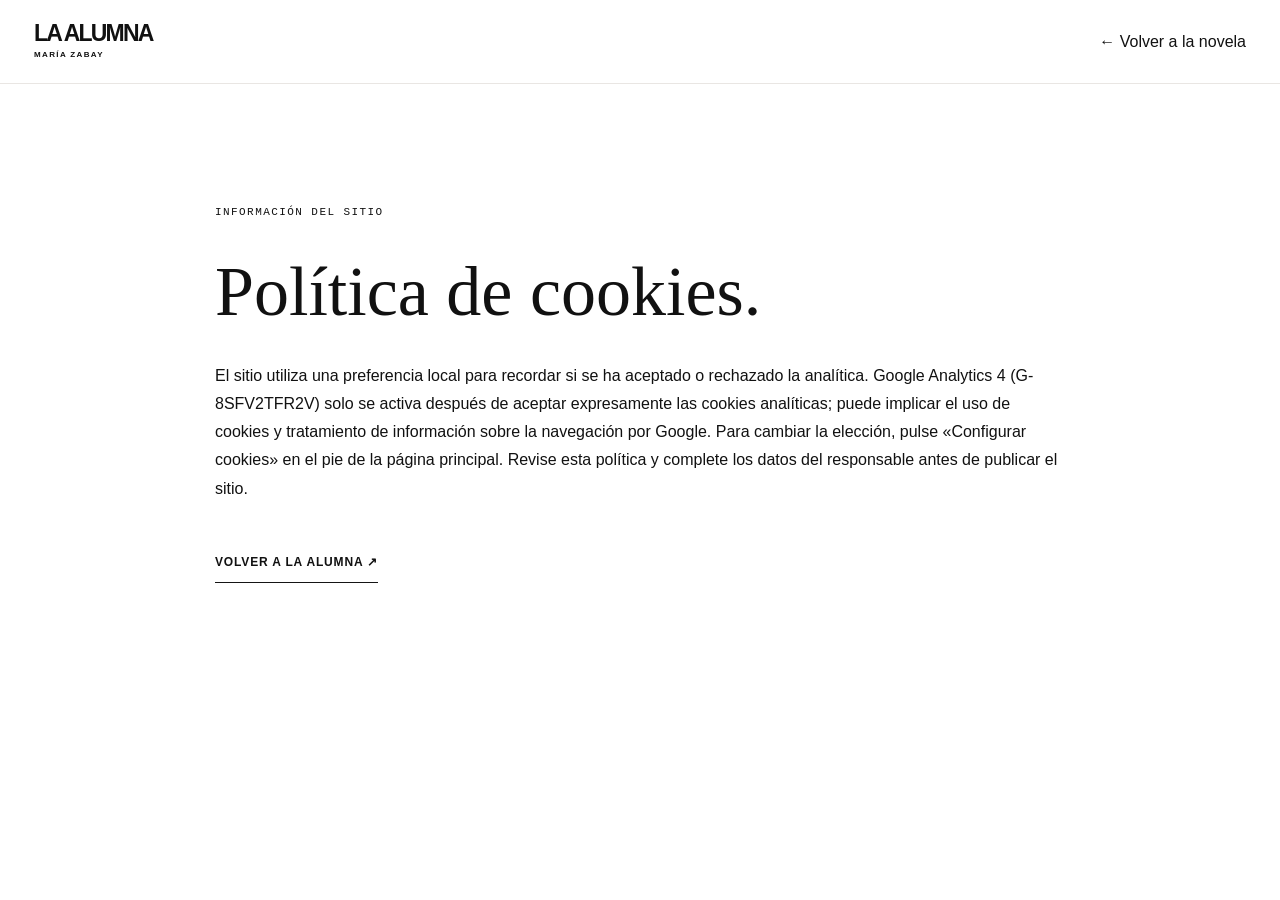
==== commit a81f0b3f: "Add files via upload" ====
--- a/cookies.html
+++ b/cookies.html
@@ -1 +1,2 @@
-<!doctype html><html lang="es"><head><meta charset="utf-8"><meta name="viewport" content="width=device-width,initial-scale=1"><title>Cookies — La alumna</title><link rel="stylesheet" href="styles.css"></head><body><header class="site-header"><a class="identity" href="index.html"><span>LA ALUMNA</span><small>MARÍA ZABAY</small></a><a href="index.html">← Volver a la novela</a></header><main class="shell section" style="max-width:850px;min-height:65vh"><p class="eyebrow">INFORMACIÓN DEL SITIO</p><h1 style="font:400 clamp(40px,6vw,70px)/1.3 Georgia,serif;margin:25px 0">Política de cookies.</h1><p>La web de demostración no establece cookies analíticas ni publicitarias propias. Algunas imágenes y tipografías se solicitan a dominios externos, y los enlaces de compra dirigen a establecimientos independientes. Deben revisarse las condiciones y la gestión de cookies al desplegar el sitio en el dominio definitivo.</p><p style="margin-top:25px"><a class="underlined-link" href="index.html">Volver a La alumna ↗</a></p></main></body></html>
+<!DOCTYPE html>
+<html lang="es"><head><meta charset="utf-8"/><meta content="width=device-width,initial-scale=1" name="viewport"/><title>Cookies — La alumna</title><link href="styles.css" rel="stylesheet"/></head><body><header class="site-header"><a class="identity" href="index.html"><span>LA ALUMNA</span><small>MARÍA ZABAY</small></a><a href="index.html">← Volver a la novela</a></header><main class="shell section" style="max-width:850px;min-height:65vh"><p class="eyebrow">INFORMACIÓN DEL SITIO</p><h1 style="font:400 clamp(40px,6vw,70px)/1.3 Georgia,serif;margin:25px 0">Política de cookies.</h1><p>El sitio utiliza una preferencia local para recordar si se ha aceptado o rechazado la analítica. Google Analytics 4 (G-8SFV2TFR2V) solo se activa después de aceptar expresamente las cookies analíticas; puede implicar el uso de cookies y tratamiento de información sobre la navegación por Google. Para cambiar la elección, pulse «Configurar cookies» en el pie de la página principal. Revise esta política y complete los datos del responsable antes de publicar el sitio.</p><p style="margin-top:25px"><a class="underlined-link" href="index.html">Volver a La alumna ↗</a></p></main></body></html>
--- a/styles.css
+++ b/styles.css
@@ -402,3 +402,15 @@
 @media(max-width:1100px) and (min-width:841px){.hero{gap:95px}.hero .hero-book-slot{left:-30px}.hero .book--hero:hover,.hero .book--hero.is-open,.hero .book--hero:focus-visible{transform:translateX(160px) rotateY(-7deg) rotateX(2deg)}}
 @media(max-width:840px){.hero{gap:35px;grid-template-columns:1fr}.hero .hero-book-slot{left:-10px}.hero .book--hero:hover,.hero .book--hero.is-open,.hero .book--hero:focus-visible{transform:translateX(160px) rotateY(-7deg) rotateX(2deg)}}
 @media(max-width:640px){.hero h1{font-size:49px}.hero-lead{font-size:30px}.section h2,.section h3,.story-heading h2,.universe-title h3,.synopsis-copy h3,.books-heading h3{font-size:43px!important}.pillar h4{font-size:clamp(16px,4vw,22px)}.pillar p{font-size:11px;line-height:1.55}.character-detail>p{font-size:16px}.identity{font-size:20px}.hero .hero-book-slot{left:-5px}.hero .book--hero:hover,.hero .book--hero.is-open,.hero .book--hero:focus-visible{transform:translateX(135px) rotateY(-7deg) rotateX(2deg)}}
+
+
+/* Corrección puntual: cinta de palabras continua bajo la portada 3D. */
+.theme-band-track { gap:0; width:max-content; animation:alumna-temas-ciclo 44s linear infinite; will-change:transform; }
+.theme-band-set { display:flex; flex:0 0 auto; align-items:center; gap:30px; padding-right:30px; white-space:nowrap; }
+.theme-band-set span { flex:0 0 auto; }
+.theme-band-set b { flex:0 0 auto; }
+@keyframes alumna-temas-ciclo { from { transform:translateX(0); } to { transform:translateX(-50%); } }
+@media (prefers-reduced-motion: reduce) { .theme-band-track { animation:none; } }
+/* Enlace propio bajo la portada 3D, sin interferir con el clic que la abre. */
+.alumna-own-link { display:inline-block; font-size:11px; font-weight:600; padding-top:5px; color:#4d4743; text-decoration:underline; text-underline-offset:3px; }
+.site-footer .cookie-manage { background:transparent; border:0; color:inherit; font:inherit; padding:0; cursor:pointer; text-decoration:underline; text-underline-offset:3px; }
